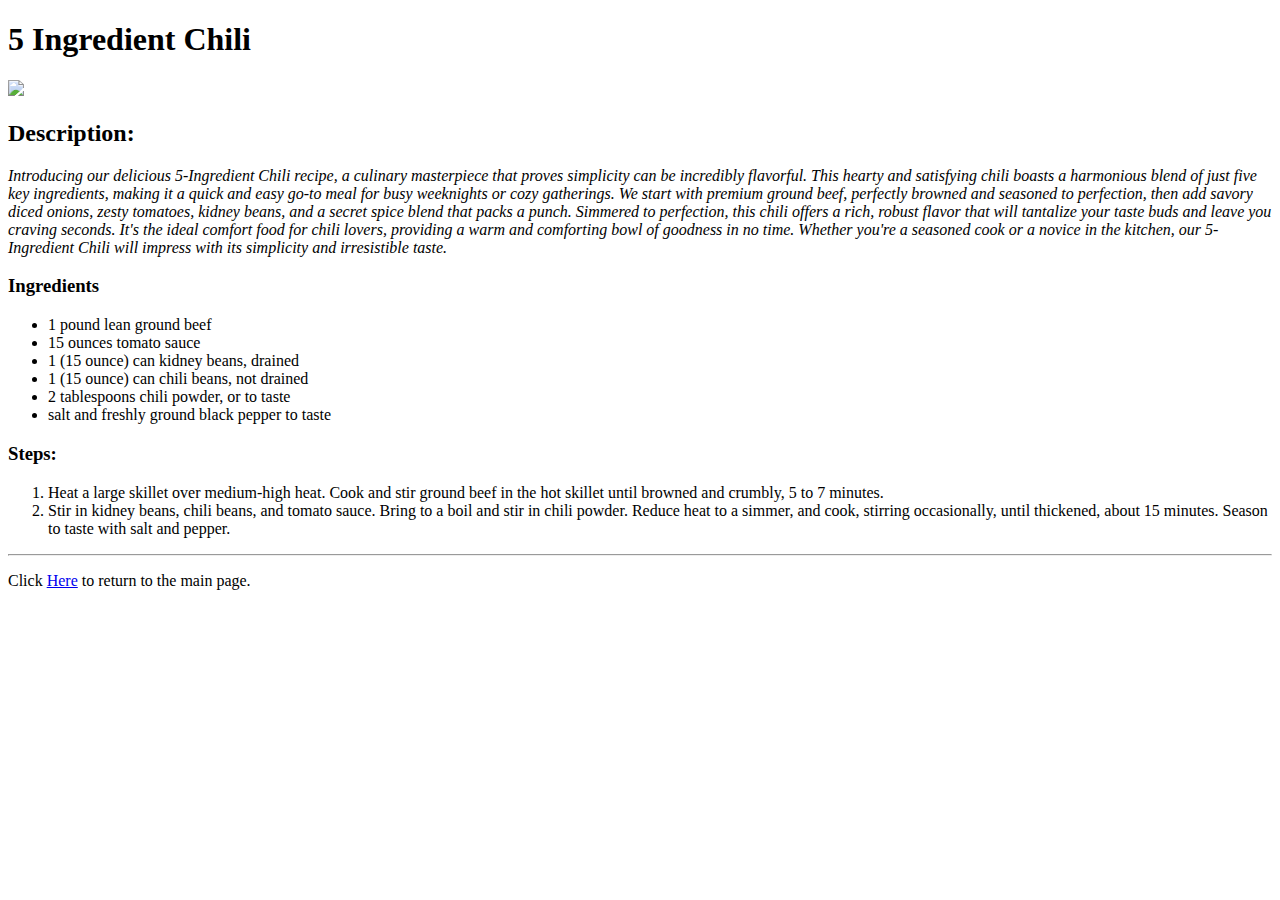
==== recipes/chili.html @ cc4054c2 "Add new recipes" ====
<!DOCTYPE html>
<html lang="en">

<head>
    <meta charset="UTF-8">
    <meta name="viewport" content="width=device-width, initial-scale=1.0">
    <title>5 Ingredient Chili</title>
</head>

<body>
    <h1>5 Ingredient Chili</h1>
    <img
        src="https://www.allrecipes.com/thmb/ScTPp8ols58UrSl4FRg1r5r5Eek=/750x0/filters:no_upscale():max_bytes(150000):strip_icc():format(webp)/easy-5-ingredient-chili-recipe-7508143Paula4x3-a36649ee9ec04d44a2591d1467d77e50.jpg">
    <h2><strong>Description: </strong></h2>
    <p><em>Introducing our delicious 5-Ingredient Chili recipe, a culinary masterpiece that proves simplicity can be
            incredibly flavorful. This hearty and satisfying chili boasts a harmonious blend of just five key
            ingredients, making it a quick and easy go-to meal for busy weeknights or cozy gatherings. We start with
            premium ground beef, perfectly browned and seasoned to perfection, then add savory diced onions, zesty
            tomatoes, kidney beans, and a secret spice blend that packs a punch. Simmered to perfection, this chili
            offers a rich, robust flavor that will tantalize your taste buds and leave you craving seconds. It's the
            ideal comfort food for chili lovers, providing a warm and comforting bowl of goodness in no time. Whether
            you're a seasoned cook or a novice in the kitchen, our 5-Ingredient Chili will impress with its simplicity
            and irresistible taste.</em></p>
    <h3>Ingredients</h3>
    <ul>
        <li>1 pound lean ground beef</li>
        <li>15 ounces tomato sauce</li>
        <li>1 (15 ounce) can kidney beans, drained</li>
        <li>1 (15 ounce) can chili beans, not drained</li>
        <li>2 tablespoons chili powder, or to taste</li>
        <li>salt and freshly ground black pepper to taste</li>
    </ul>
    <h3>Steps:</h3>
    <ol>
        <li>Heat a large skillet over medium-high heat. Cook and stir ground beef in the hot skillet until browned and
            crumbly, 5 to 7 minutes.</li>
        <li>Stir in kidney beans, chili beans, and tomato sauce. Bring to a boil and stir in chili powder. Reduce heat
            to a simmer, and cook, stirring occasionally, until thickened, about 15 minutes. Season to taste with salt
            and pepper.</li>
    </ol>
    <hr>
    <p>Click <a href="../index.html">Here</a> to return to the main page.</p>
</body>

</html>
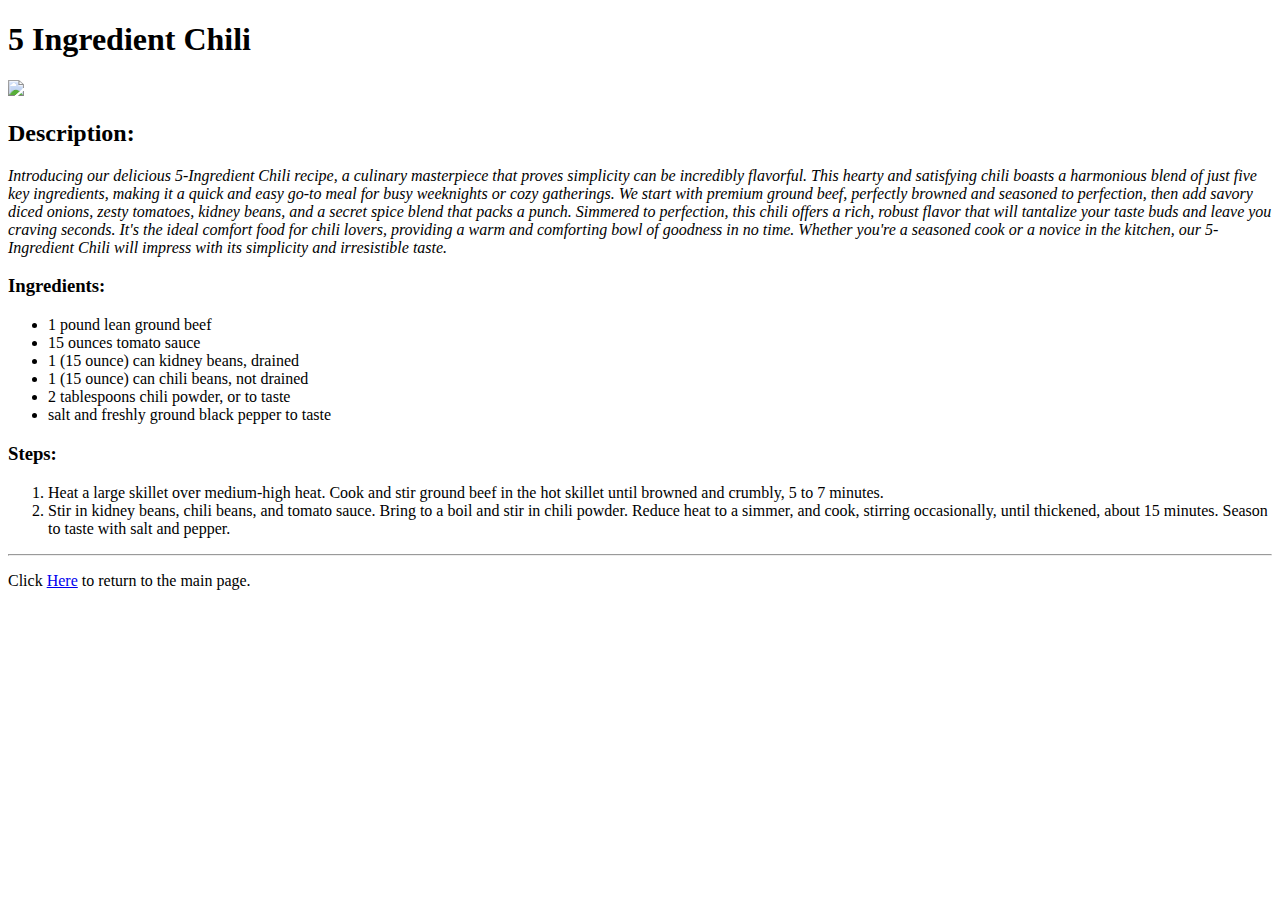
==== commit 35e94200: "Correct some typos" ====
--- a/recipes/chili.html
+++ b/recipes/chili.html
@@ -21,7 +21,7 @@
             ideal comfort food for chili lovers, providing a warm and comforting bowl of goodness in no time. Whether
             you're a seasoned cook or a novice in the kitchen, our 5-Ingredient Chili will impress with its simplicity
             and irresistible taste.</em></p>
-    <h3>Ingredients</h3>
+    <h3>Ingredients:</h3>
     <ul>
         <li>1 pound lean ground beef</li>
         <li>15 ounces tomato sauce</li>
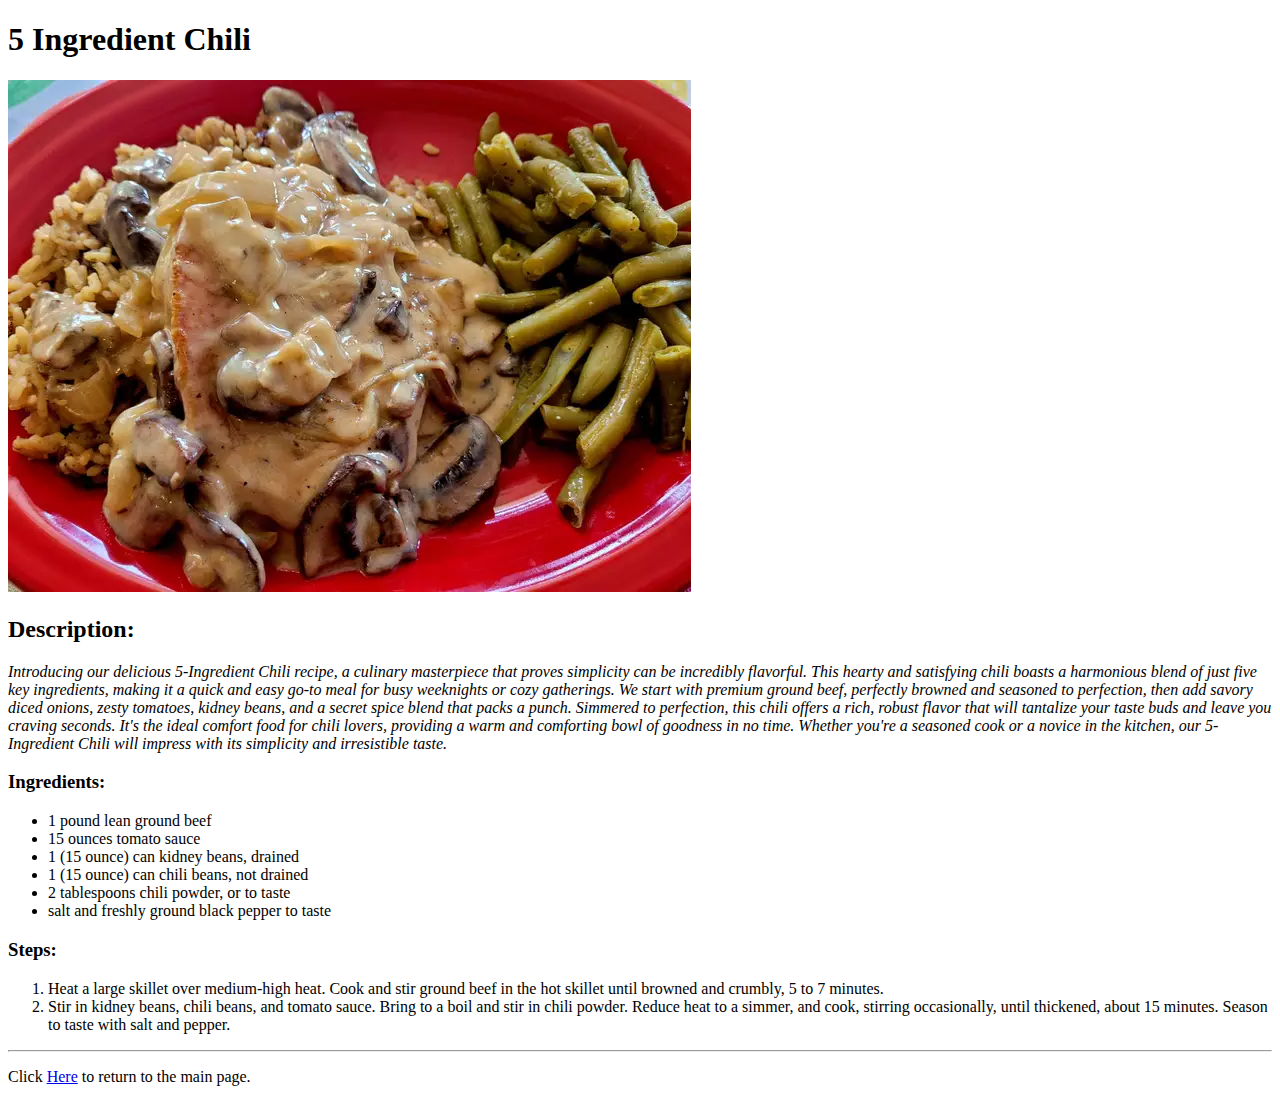
==== commit b6a99c20: "Update HTML and add images and CSS file" ====
--- a/recipes/chili.html
+++ b/recipes/chili.html
@@ -4,13 +4,14 @@
 <head>
     <meta charset="UTF-8">
     <meta name="viewport" content="width=device-width, initial-scale=1.0">
+    <link rel="stylesheet" href="styles.css">
     <title>5 Ingredient Chili</title>
 </head>
 
 <body>
     <h1>5 Ingredient Chili</h1>
     <img
-        src="https://www.allrecipes.com/thmb/ScTPp8ols58UrSl4FRg1r5r5Eek=/750x0/filters:no_upscale():max_bytes(150000):strip_icc():format(webp)/easy-5-ingredient-chili-recipe-7508143Paula4x3-a36649ee9ec04d44a2591d1467d77e50.jpg">
+        src="../images/mushroomporkchop.jpg">
     <h2><strong>Description: </strong></h2>
     <p><em>Introducing our delicious 5-Ingredient Chili recipe, a culinary masterpiece that proves simplicity can be
             incredibly flavorful. This hearty and satisfying chili boasts a harmonious blend of just five key
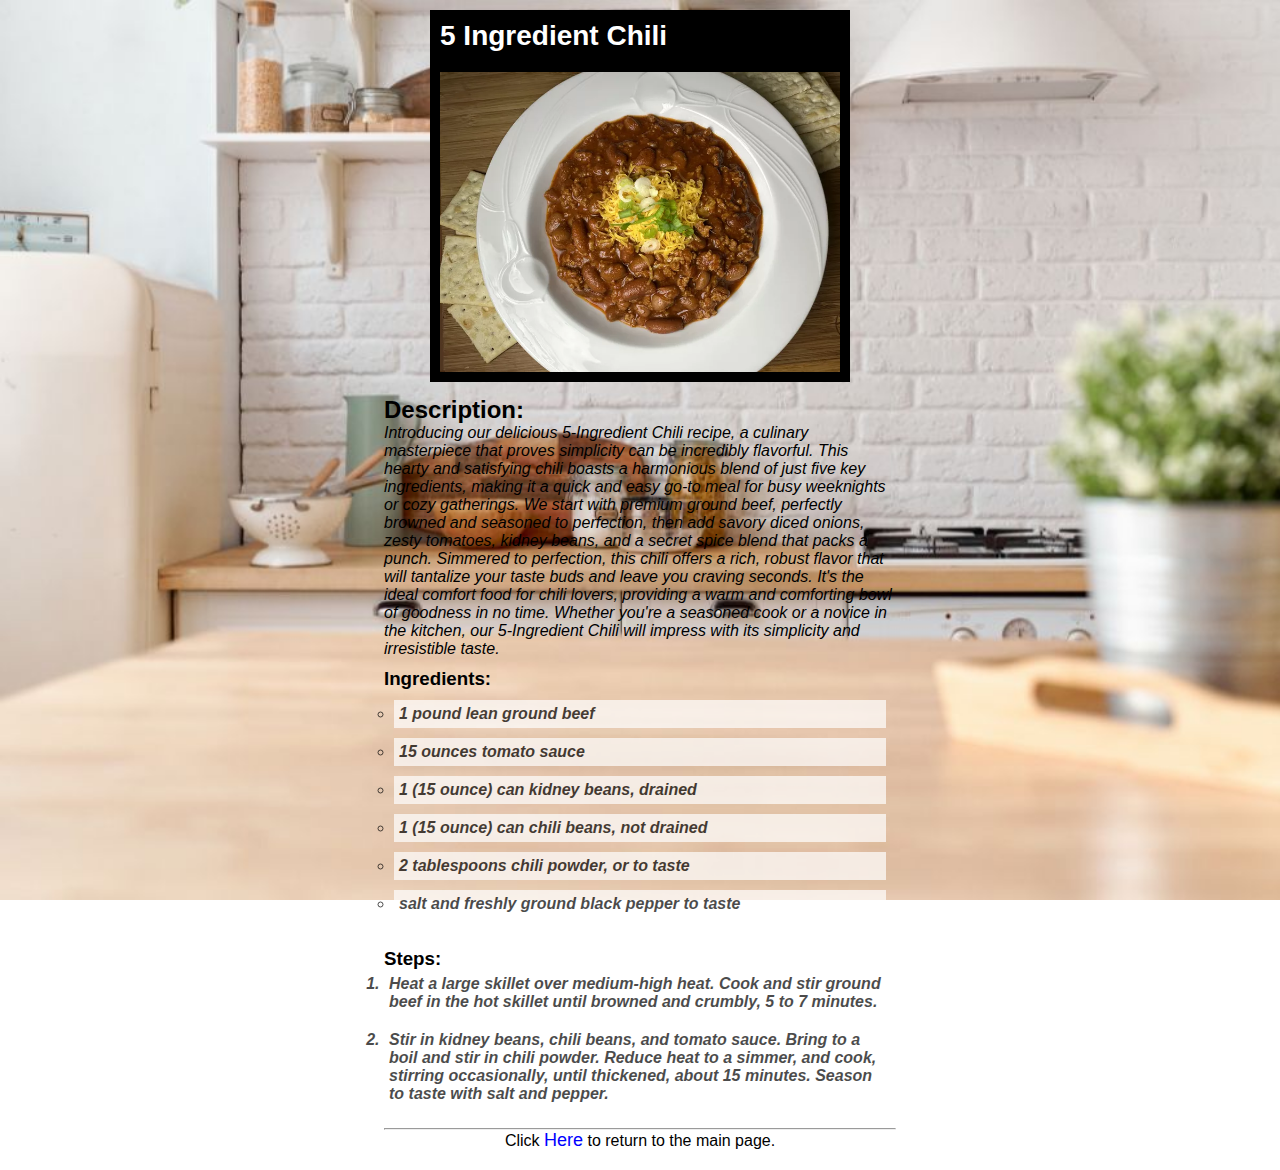
==== commit 009b7929: "Fix bugs and finalize styling" ====
--- a/recipes/chili.html
+++ b/recipes/chili.html
@@ -4,43 +4,62 @@
 <head>
     <meta charset="UTF-8">
     <meta name="viewport" content="width=device-width, initial-scale=1.0">
-    <link rel="stylesheet" href="styles.css">
+    <link rel="stylesheet" href="../styles.css">
     <title>5 Ingredient Chili</title>
 </head>
 
 <body>
-    <h1>5 Ingredient Chili</h1>
-    <img
-        src="../images/mushroomporkchop.jpg">
-    <h2><strong>Description: </strong></h2>
-    <p><em>Introducing our delicious 5-Ingredient Chili recipe, a culinary masterpiece that proves simplicity can be
-            incredibly flavorful. This hearty and satisfying chili boasts a harmonious blend of just five key
-            ingredients, making it a quick and easy go-to meal for busy weeknights or cozy gatherings. We start with
-            premium ground beef, perfectly browned and seasoned to perfection, then add savory diced onions, zesty
-            tomatoes, kidney beans, and a secret spice blend that packs a punch. Simmered to perfection, this chili
-            offers a rich, robust flavor that will tantalize your taste buds and leave you craving seconds. It's the
-            ideal comfort food for chili lovers, providing a warm and comforting bowl of goodness in no time. Whether
-            you're a seasoned cook or a novice in the kitchen, our 5-Ingredient Chili will impress with its simplicity
-            and irresistible taste.</em></p>
-    <h3>Ingredients:</h3>
-    <ul>
-        <li>1 pound lean ground beef</li>
-        <li>15 ounces tomato sauce</li>
-        <li>1 (15 ounce) can kidney beans, drained</li>
-        <li>1 (15 ounce) can chili beans, not drained</li>
-        <li>2 tablespoons chili powder, or to taste</li>
-        <li>salt and freshly ground black pepper to taste</li>
-    </ul>
-    <h3>Steps:</h3>
-    <ol>
-        <li>Heat a large skillet over medium-high heat. Cook and stir ground beef in the hot skillet until browned and
-            crumbly, 5 to 7 minutes.</li>
-        <li>Stir in kidney beans, chili beans, and tomato sauce. Bring to a boil and stir in chili powder. Reduce heat
-            to a simmer, and cook, stirring occasionally, until thickened, about 15 minutes. Season to taste with salt
-            and pepper.</li>
-    </ol>
-    <hr>
-    <p>Click <a href="../index.html">Here</a> to return to the main page.</p>
+    <main class="recipe-containers">
+        <div class="image-header">
+            <h1>5 Ingredient Chili</h1>
+            <img src="../images/chili.jpg" class="food-images">
+        </div>
+        <div>
+            <h2><strong>Description: </strong></h2>
+            <p><em>Introducing our delicious 5-Ingredient Chili recipe, a culinary masterpiece that proves simplicity
+                    can be
+                    incredibly flavorful. This hearty and satisfying chili boasts a harmonious blend of just five key
+                    ingredients, making it a quick and easy go-to meal for busy weeknights or cozy gatherings. We start
+                    with
+                    premium ground beef, perfectly browned and seasoned to perfection, then add savory diced onions,
+                    zesty
+                    tomatoes, kidney beans, and a secret spice blend that packs a punch. Simmered to perfection, this
+                    chili
+                    offers a rich, robust flavor that will tantalize your taste buds and leave you craving seconds. It's
+                    the
+                    ideal comfort food for chili lovers, providing a warm and comforting bowl of goodness in no time.
+                    Whether
+                    you're a seasoned cook or a novice in the kitchen, our 5-Ingredient Chili will impress with its
+                    simplicity
+                    and irresistible taste.</em></p>
+        </div>
+        <div>
+            <h3>Ingredients:</h3>
+            <ul>
+                <li>1 pound lean ground beef</li>
+                <li>15 ounces tomato sauce</li>
+                <li>1 (15 ounce) can kidney beans, drained</li>
+                <li>1 (15 ounce) can chili beans, not drained</li>
+                <li>2 tablespoons chili powder, or to taste</li>
+                <li>salt and freshly ground black pepper to taste</li>
+            </ul>
+        </div>
+        <div>
+            <h3>Steps:</h3>
+            <ol>
+                <li>Heat a large skillet over medium-high heat. Cook and stir ground beef in the hot skillet until
+                    browned and
+                    crumbly, 5 to 7 minutes.</li>
+                <li>Stir in kidney beans, chili beans, and tomato sauce. Bring to a boil and stir in chili powder.
+                    Reduce heat
+                    to a simmer, and cook, stirring occasionally, until thickened, about 15 minutes. Season to taste
+                    with salt
+                    and pepper.</li>
+            </ol>
+        </div>
+        <hr>
+        <p class="return-page">Click <a href="../index.html">Here</a> to return to the main page.</p>
+    </main>
 </body>
 
 </html>--- a/styles.css
+++ b/styles.css
@@ -0,0 +1,116 @@
+* {
+    margin: 0;
+    padding: 0;
+    font-family: Verdana, Geneva, Tahoma, sans-serif;
+}
+
+body {
+    background: linear-gradient(90deg, white, lightpink, red);
+    background-image: url('../images/clean-kitchen-workplace.jpg');
+    background-size: cover;
+    background-repeat: no-repeat;
+    background-attachment: fixed;
+}
+
+main {
+    display: flex;
+    flex-direction: column;
+    margin: 0 auto;
+    width: 50%;
+    justify-content: center;
+    padding-top: 10px;
+    align-items: left;
+}
+
+.image-header {
+    margin: 0 auto;
+}
+
+main ul {
+    text-decoration: none;
+    list-style: none;
+    padding: 10px;
+}
+
+a {
+    text-decoration: none;
+    color: blue;
+    font-size: 25px;
+}
+
+a:hover {
+    color: red;
+    font-weight: bold;
+}
+
+h1 {
+    background-color: black;
+    color: white;
+    font-size: 28px;
+    font-weight: 800;
+    padding: 10px;
+}
+
+fieldset {
+    padding: 10px;
+}
+
+li {
+    margin-bottom: 10px;
+    font-style: italic;
+    font-weight: bold;
+}
+
+img {
+    border: 10px solid black;
+}
+
+.recipes p {
+    background-color: white;
+    opacity: 70%;
+    padding: 5px;
+}
+
+/*Lasagna Page*/
+
+.food-images {
+    width: 400px;
+}
+
+.recipe-containers {
+    display: flex;
+    flex-direction: column;
+    justify-content: flex-start;
+    margin: 0 auto;
+    padding-top: 10px;
+    width: 40%;
+}
+
+.recipe-containers ul {
+    list-style:circle;
+}
+
+.recipe-containers div {
+    text-align: left;
+    padding-bottom: 10px;
+}
+
+.recipe-containers li {
+    background-color: white;
+    opacity: 70%;
+    font-weight: 800;
+    padding: 5px;
+}
+
+.return-page {
+    text-align: center;
+}
+
+.return-page a {
+    font-size: 18px;
+    color: blue;
+    padding-bottom: 20px;
+    margin-top: 20px;
+}
+
+
